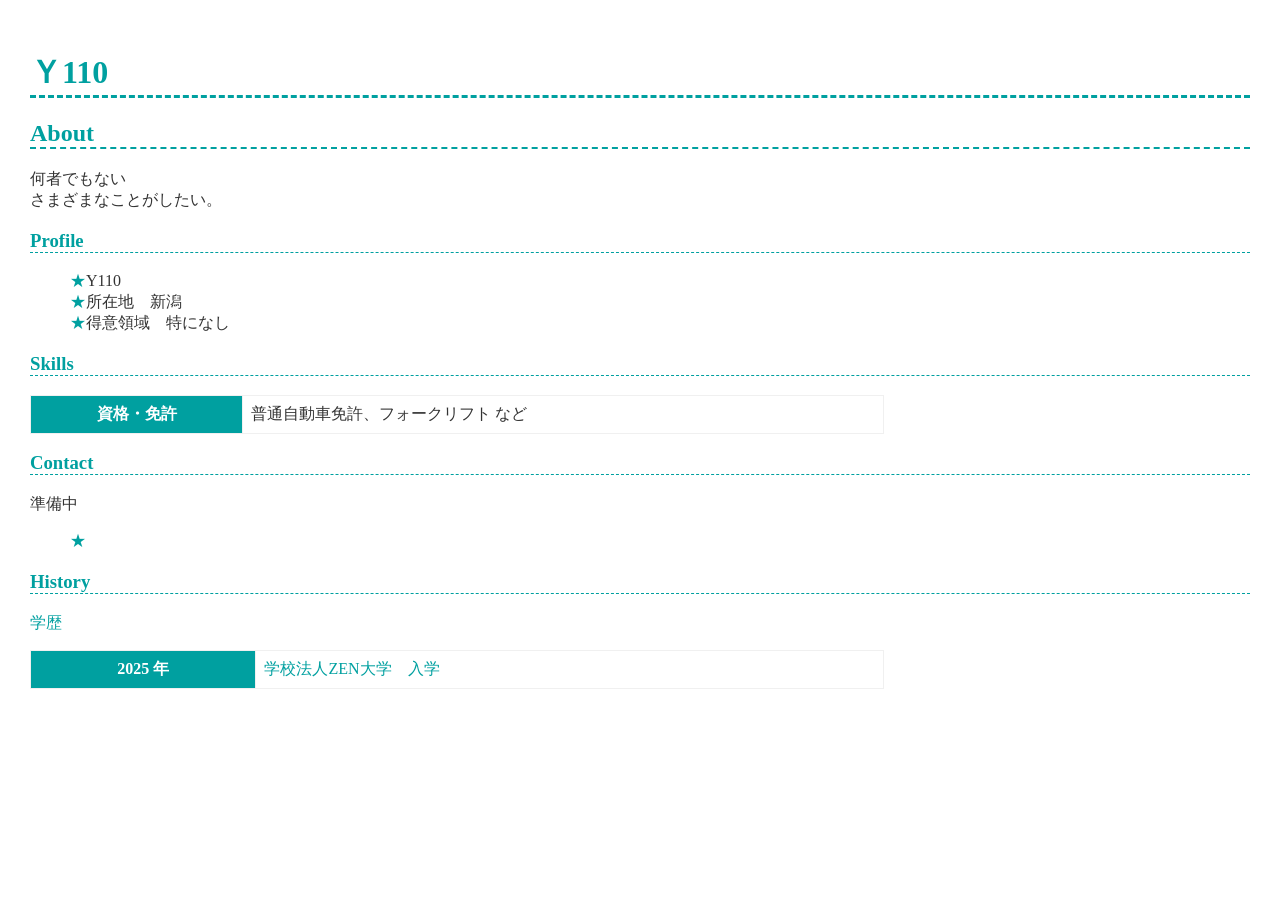
==== index.html @ a96bac1f "Update index.html" ====
<!DOCTYPE html>
<html lang="ja">
  <head>
    <meta charset="utf-8">
    <meta name="viewport" content="width=device-width, initial-scale=1">
     <link href="style.css" rel="stylesheet">
    <title>Ｙ110のポートフォリオ</title>
  </head>
  <body>
    <h1>Ｙ110</h1>
    
    <h2>About</h2>
    <p>
      何者でもない<br>
      さまざまなことがしたい。
    </p>

    <h3>Profile</h3>
    <ul>
      <li>Y110</li>
      <li>所在地　新潟</li>
      <li>得意領域　特になし</li>
    </ul>

    <h3>Skills</h3>
    <table>
    
      <tr>
        <th>資格・免許</th>
        <td>普通自動車免許、フォークリフト など</td>
      </tr>
    </table>

   
     

    <h3>Contact</h3>
    <p>準備中</p>
    <ul>
      <li><a なし</a></li>
    </ul>

    <h3>History</h3>
    <p>学歴</p>
    <table>
      <tr>
  
        <th>2025 年</th>
        <td>学校法人ZEN大学　入学</td>
      </tr>
    </table>
  </body>
</html>
---- style.css ----
/* --------------------
        全体
-------------------- */

:root {
  --theme-color: #00a0a0;
}

* {
  box-sizing: border-box;
}

html, body {
  width: 100%;
  height: 100%;
}

body {
  margin: 0;
  padding: 30px;
  color: #333;
}

/* --------------------
        見出し
-------------------- */

h1, h2, h3 {
  color: var(--theme-color);
  border-bottom: dashed 0.1em var(--theme-color);
}

/* --------------------
        リンク
-------------------- */

a {
  color: var(--theme-color);
  text-decoration: none;
}

/* --------------------
        リスト
-------------------- */

ul {
  list-style: none;
}
li:before {
  content: "★";
  color: var(--theme-color);
}

/* --------------------
          表
-------------------- */

table {
  border-spacing: 0;
  border-collapse: collapse;
  border: solid 1px #f0f0f0;
  min-width: 70%;
}
tr {
  background-color: #fff;
}
tr:nth-child(2n) {
  background-color: #f9f9f9;
}
th {
  background: var(--theme-color);
  color: #fff;
}
th, td {
  border: solid 1px #f0f0f0;
  padding: 0.5rem;
}
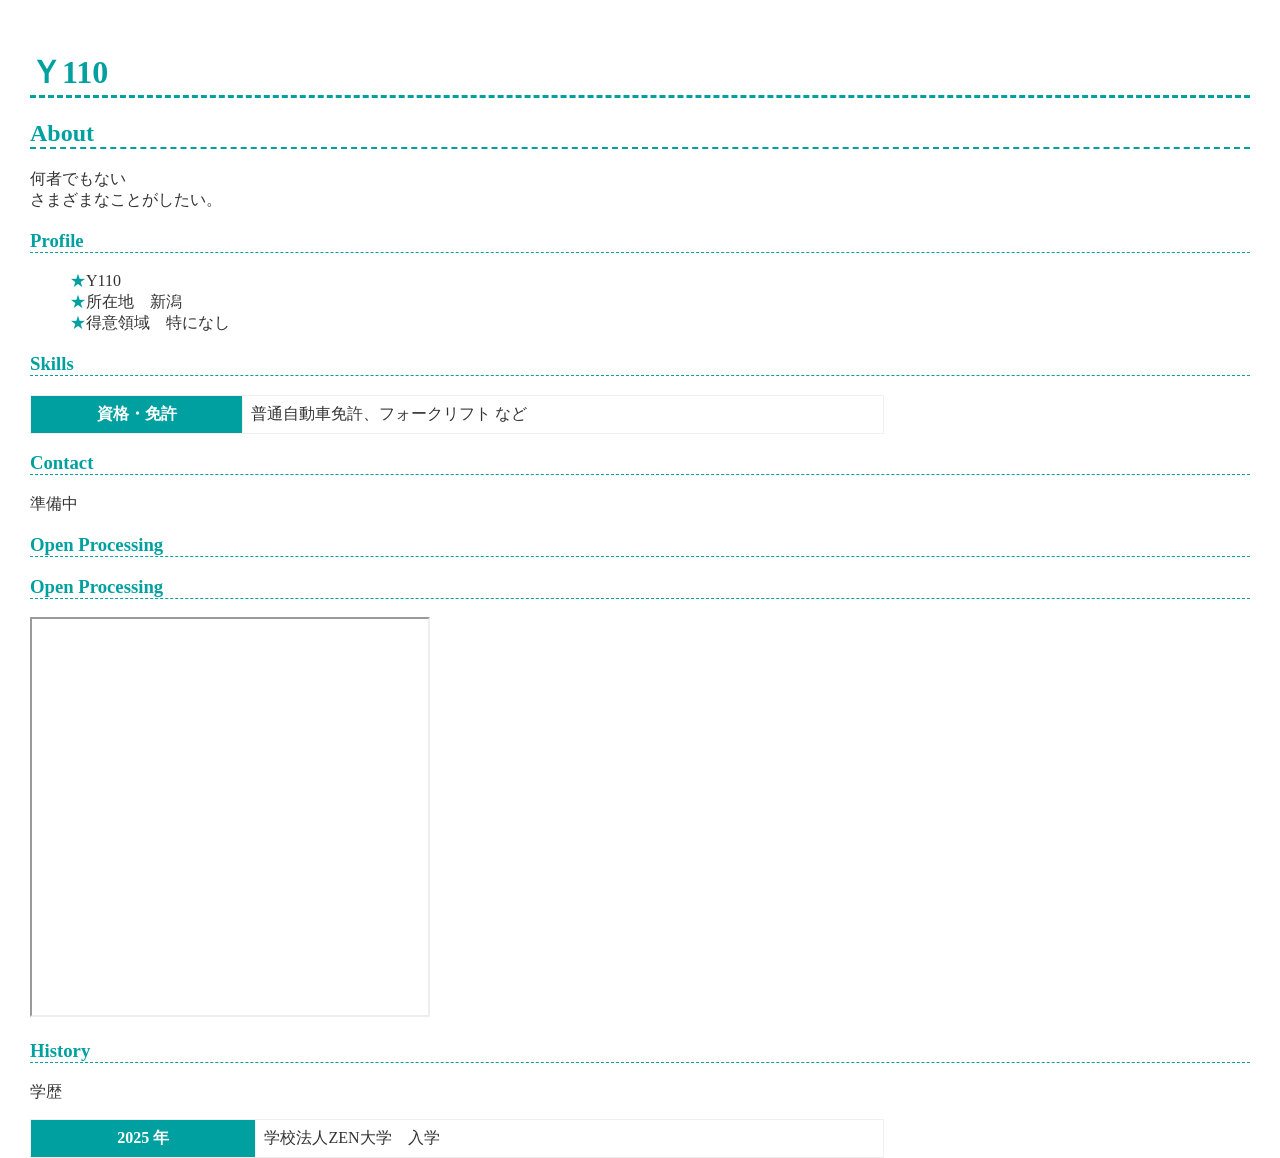
==== commit 43f0f593: "Update index.html" ====
--- a/index.html
+++ b/index.html
@@ -36,16 +36,18 @@
 
     <h3>Contact</h3>
     <p>準備中</p>
+
+    <h3>Open Processing</h3>
+        <h3>Open Processing</h3>
+    <iframe src="https://openprocessing.org/sketch/2958432/embed/" width="400" height="400"></iframe>
     <ul>
-      <li><a なし</a></li>
     </ul>
 
     <h3>History</h3>
     <p>学歴</p>
     <table>
       <tr>
-  
-        <th>2025 年</th>
+<th>2025 年</th>
         <td>学校法人ZEN大学　入学</td>
       </tr>
     </table>
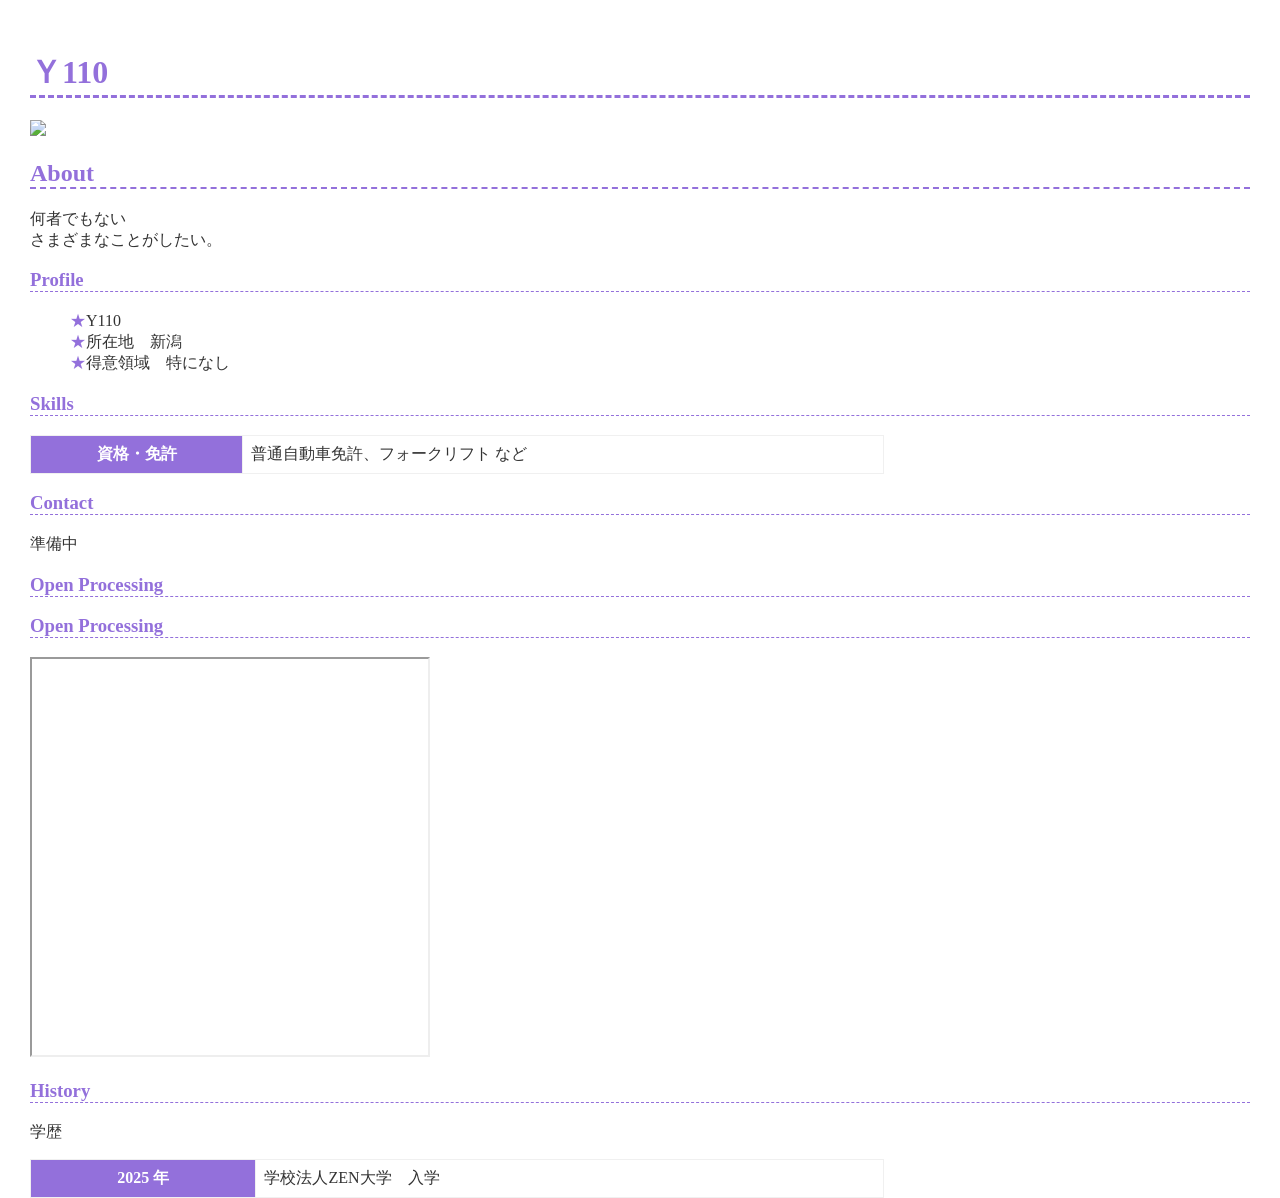
==== commit 59f3d5ce: "Update index.html" ====
--- a/index.html
+++ b/index.html
@@ -8,7 +8,7 @@
   </head>
   <body>
     <h1>Ｙ110</h1>
-    
+   <img src="profile_image.png"> 
     <h2>About</h2>
     <p>
       何者でもない<br>
--- a/style.css
+++ b/style.css
@@ -3,7 +3,7 @@
 -------------------- */
 
 :root {
-  --theme-color: #00a0a0;
+  --theme-color: #9370db;
 }
 
 * {
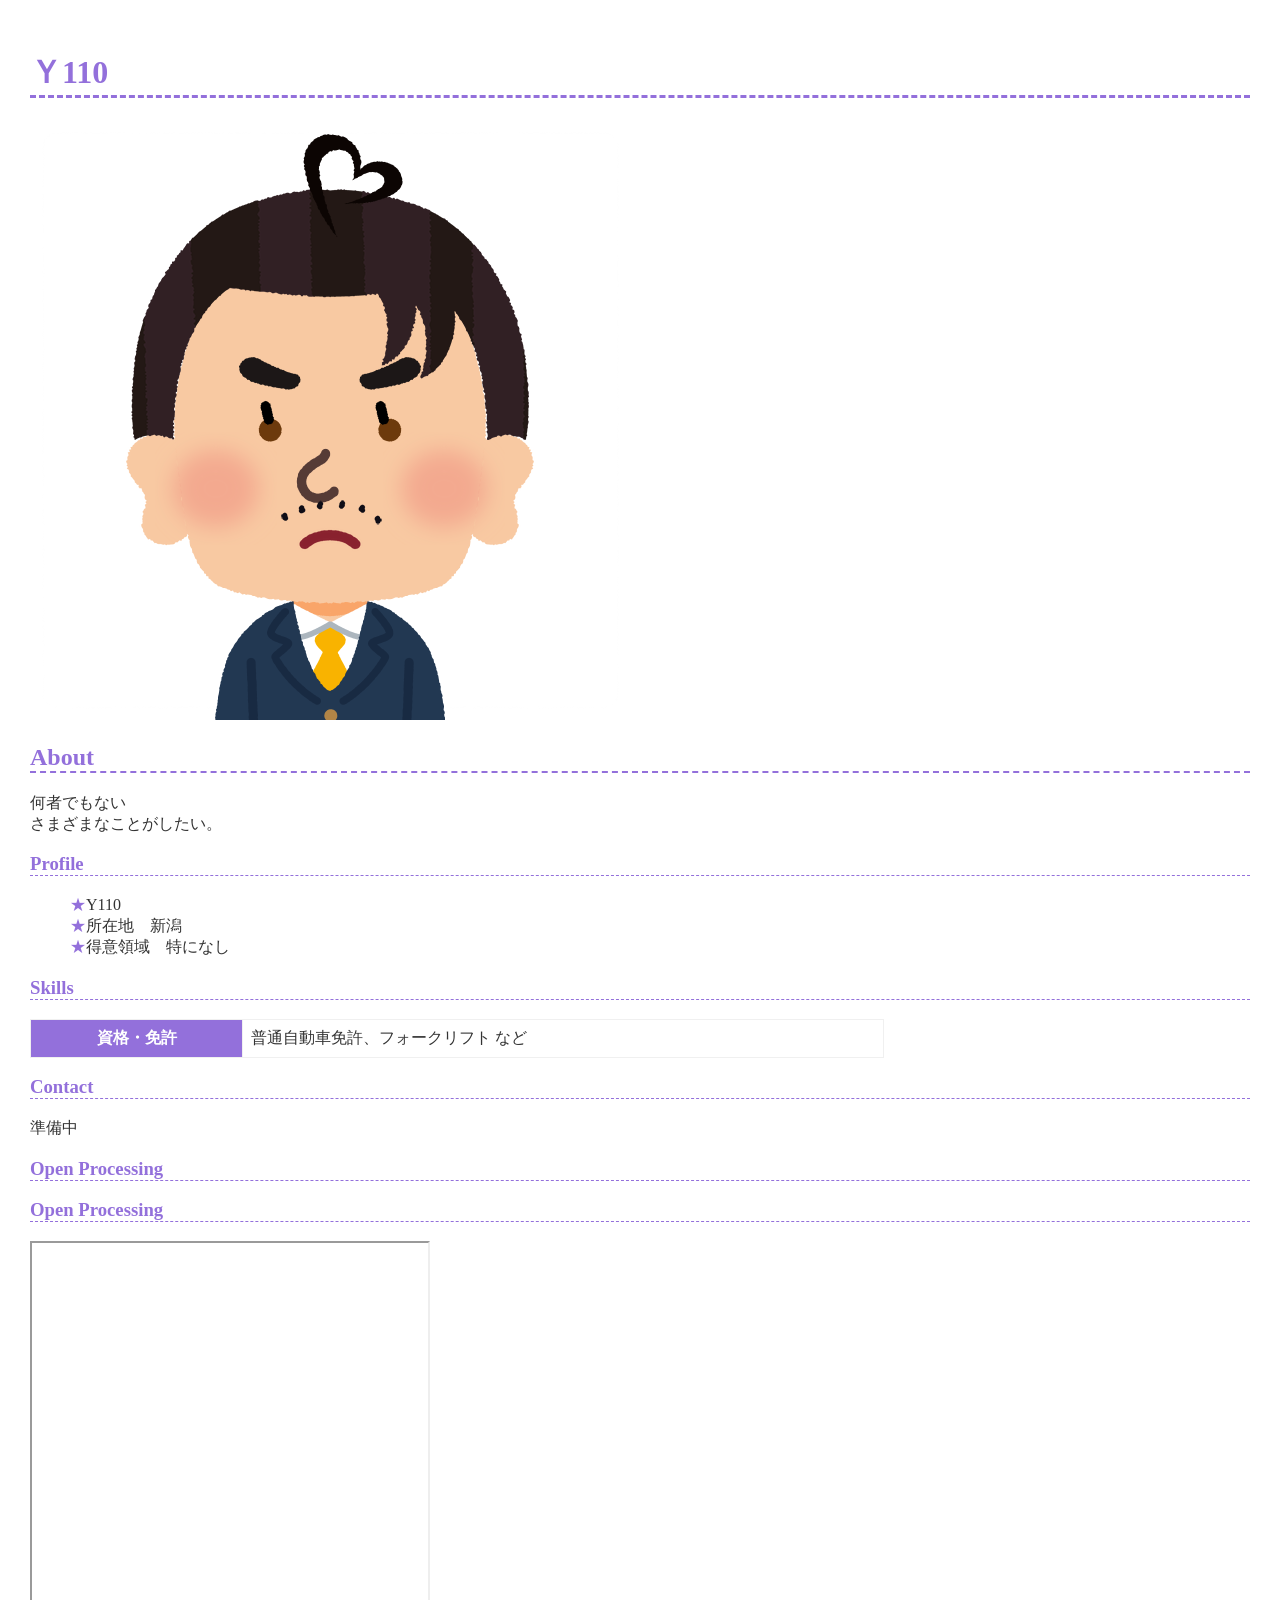
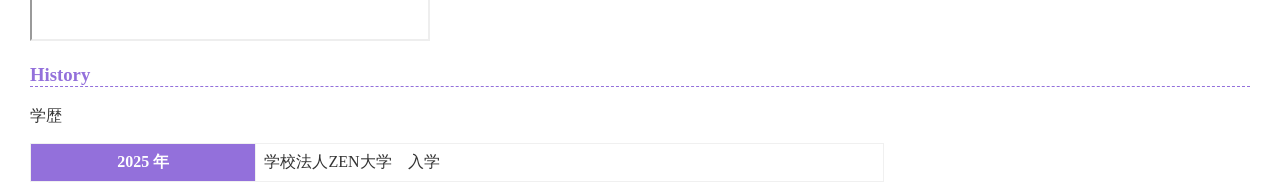
==== commit 721c92ac: "Update index.html" ====
--- a/index.html
+++ b/index.html
@@ -8,7 +8,7 @@
   </head>
   <body>
     <h1>Ｙ110</h1>
-   <img src="profile_image.png"> 
+   <img src="download20260500141938.png"> 
     <h2>About</h2>
     <p>
       何者でもない<br>
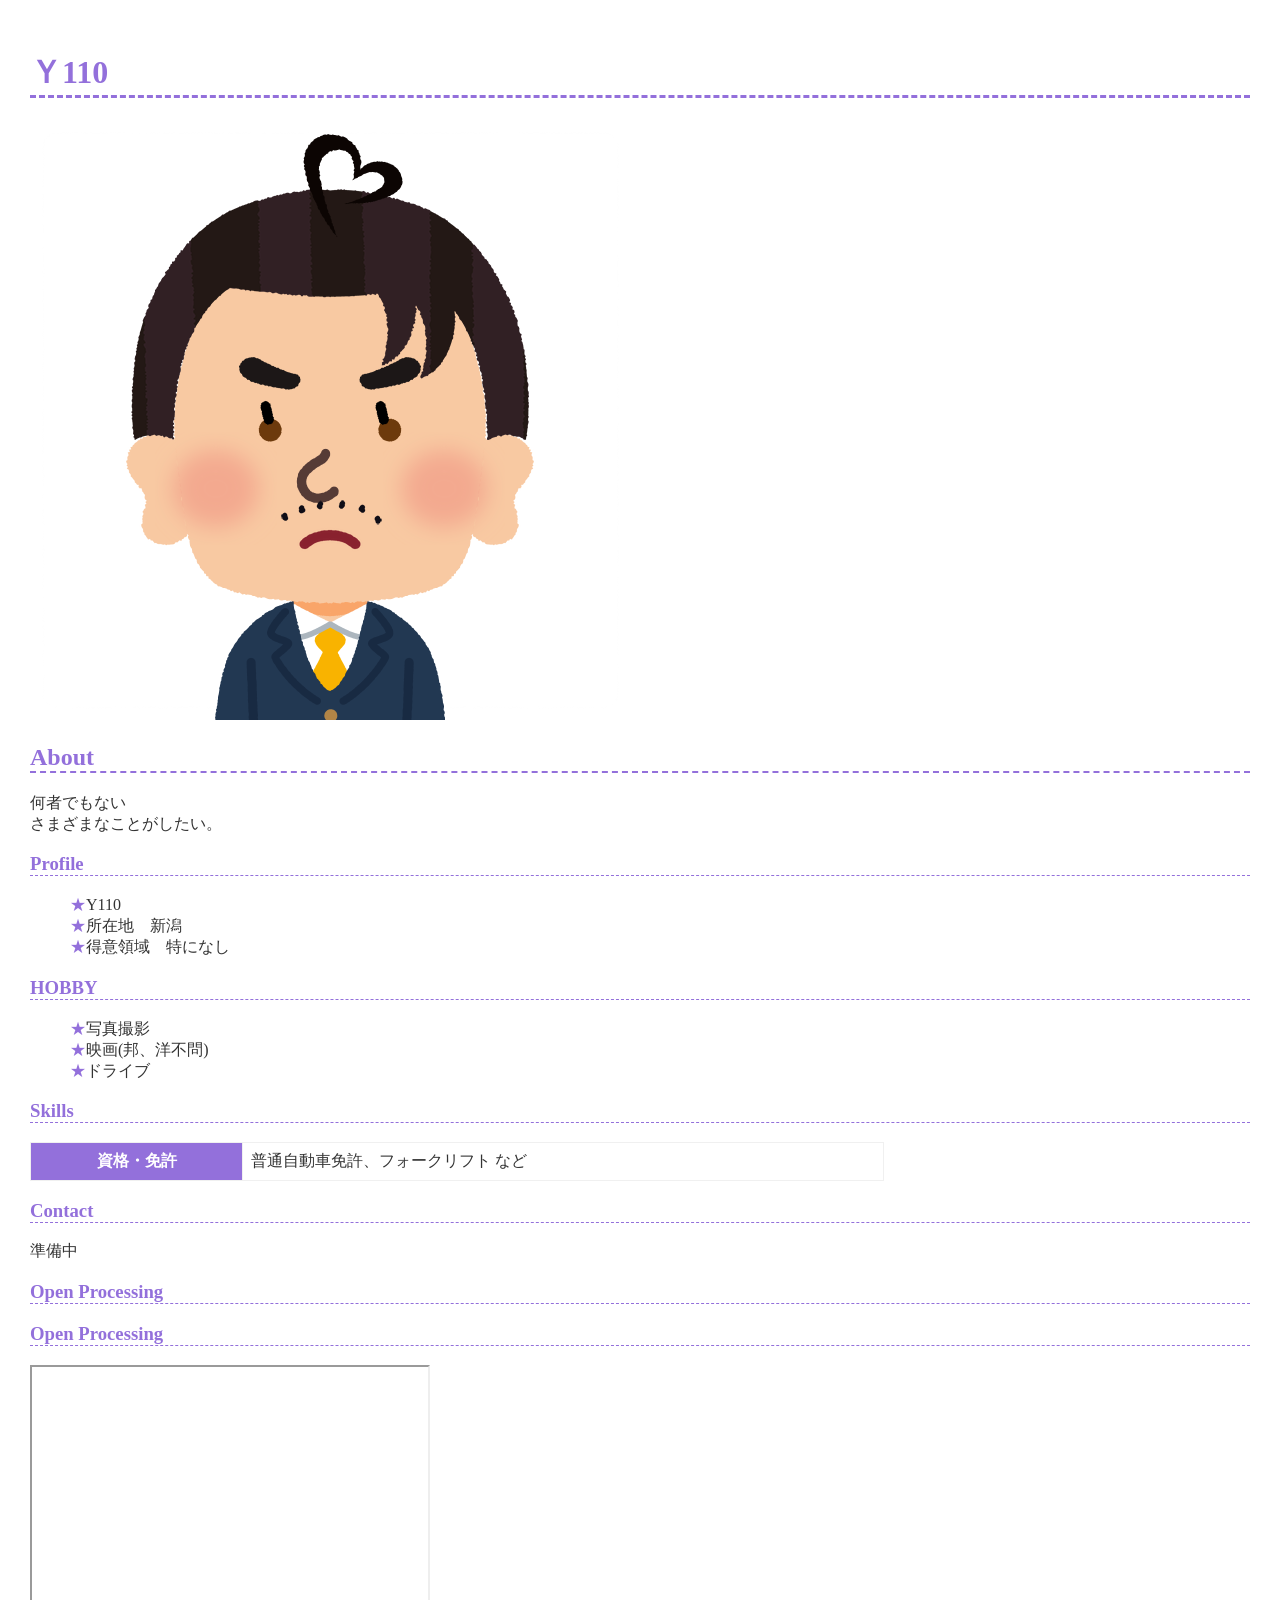
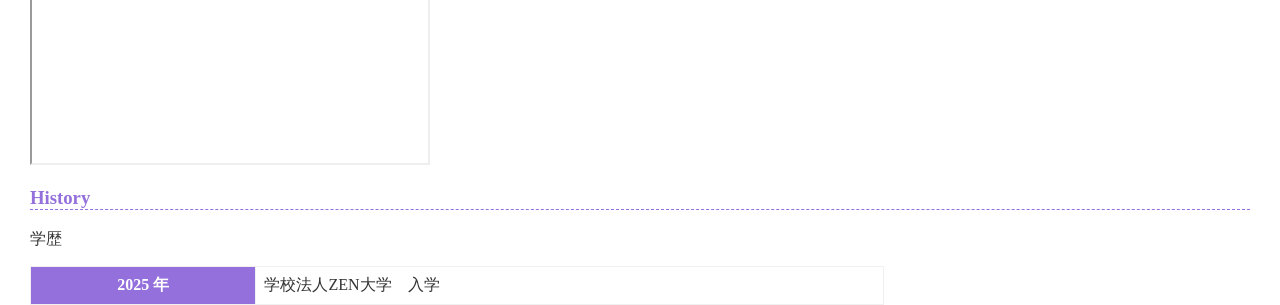
==== commit 2010cf7d: "Update index.html" ====
--- a/index.html
+++ b/index.html
@@ -22,6 +22,13 @@
       <li>得意領域　特になし</li>
     </ul>
 
+
+   <h3>HOBBY</h3>
+    <ul>
+      <li>写真撮影</li>
+      <li>映画(邦、洋不問)</li>
+      <li>ドライブ</li>
+    </ul>
     <h3>Skills</h3>
     <table>
     
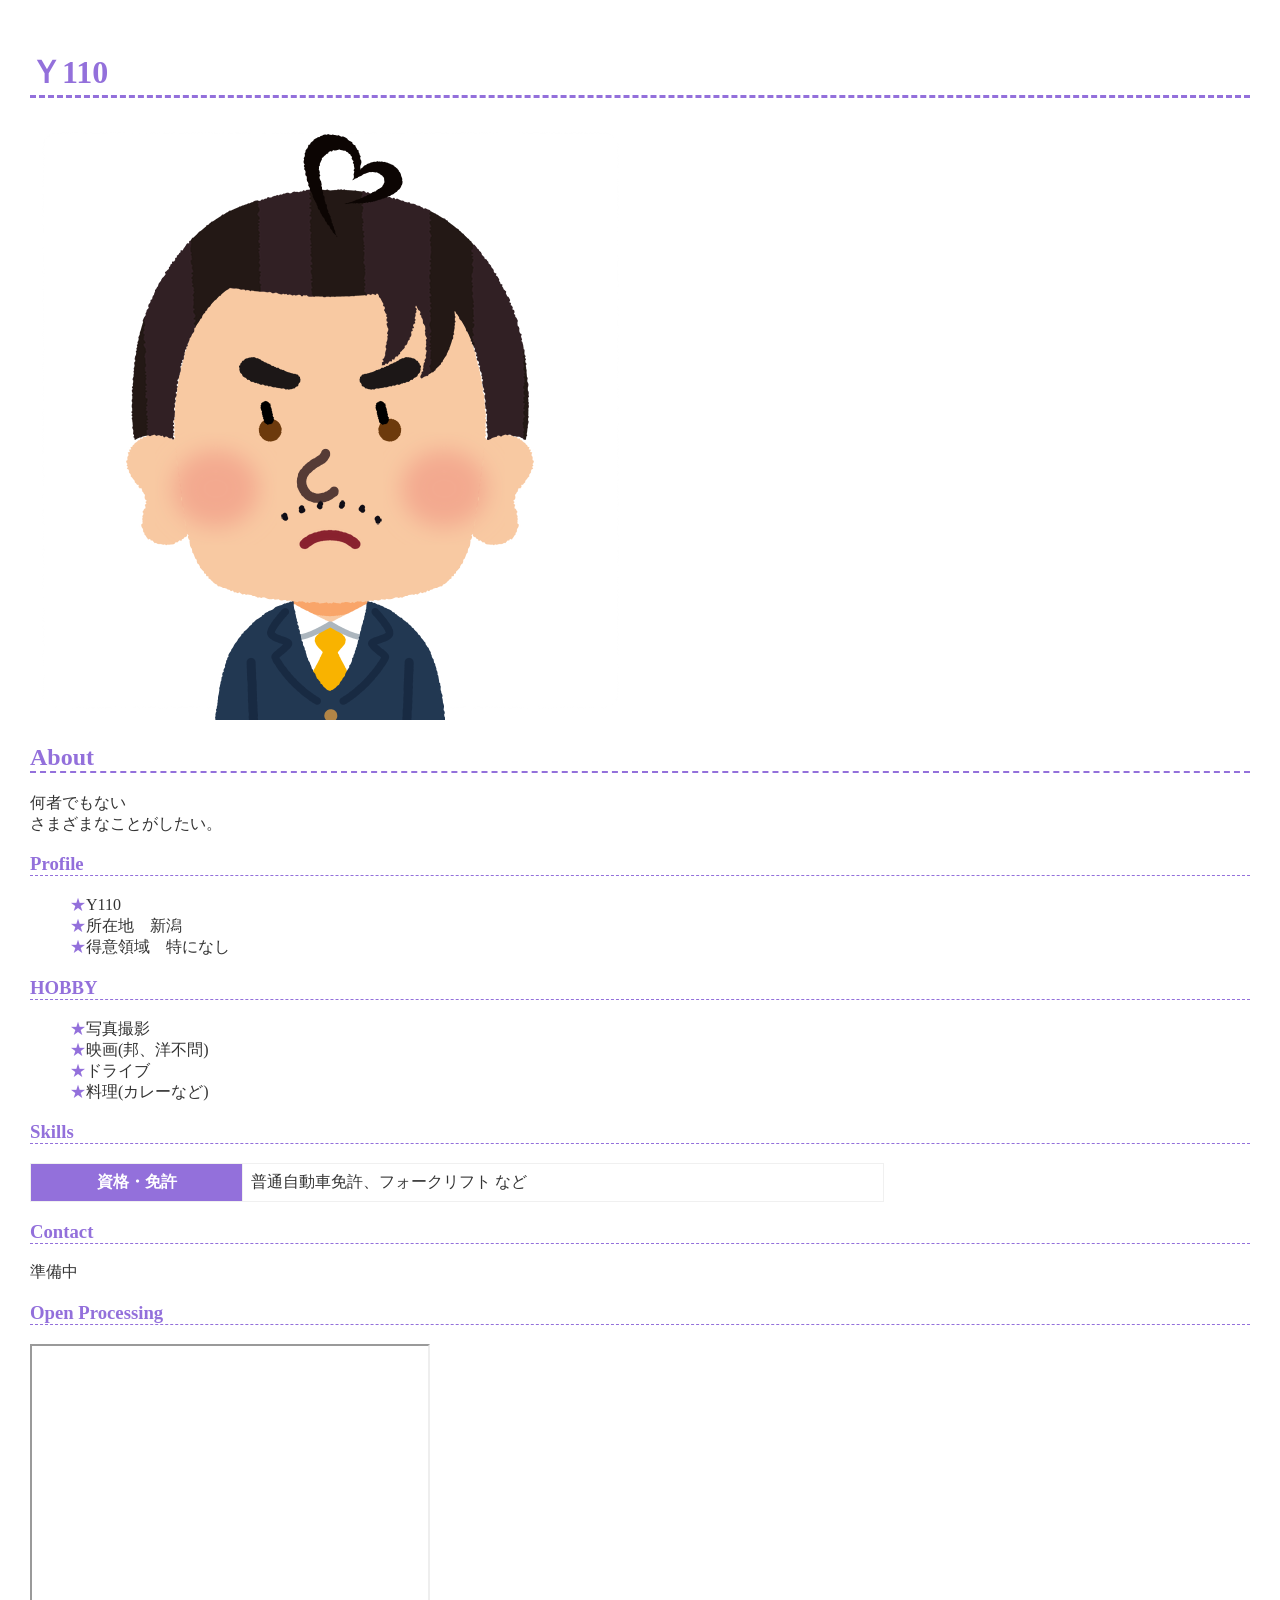
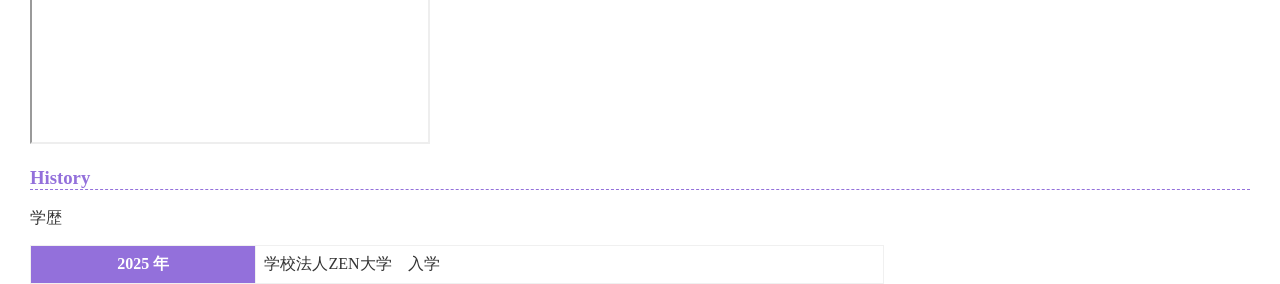
==== commit 46b5461c: "Update index.html" ====
--- a/index.html
+++ b/index.html
@@ -28,6 +28,7 @@
       <li>写真撮影</li>
       <li>映画(邦、洋不問)</li>
       <li>ドライブ</li>
+      <li>料理(カレーなど)</li>
     </ul>
     <h3>Skills</h3>
     <table>
@@ -44,7 +45,6 @@
     <h3>Contact</h3>
     <p>準備中</p>
 
-    <h3>Open Processing</h3>
         <h3>Open Processing</h3>
     <iframe src="https://openprocessing.org/sketch/2958432/embed/" width="400" height="400"></iframe>
     <ul>
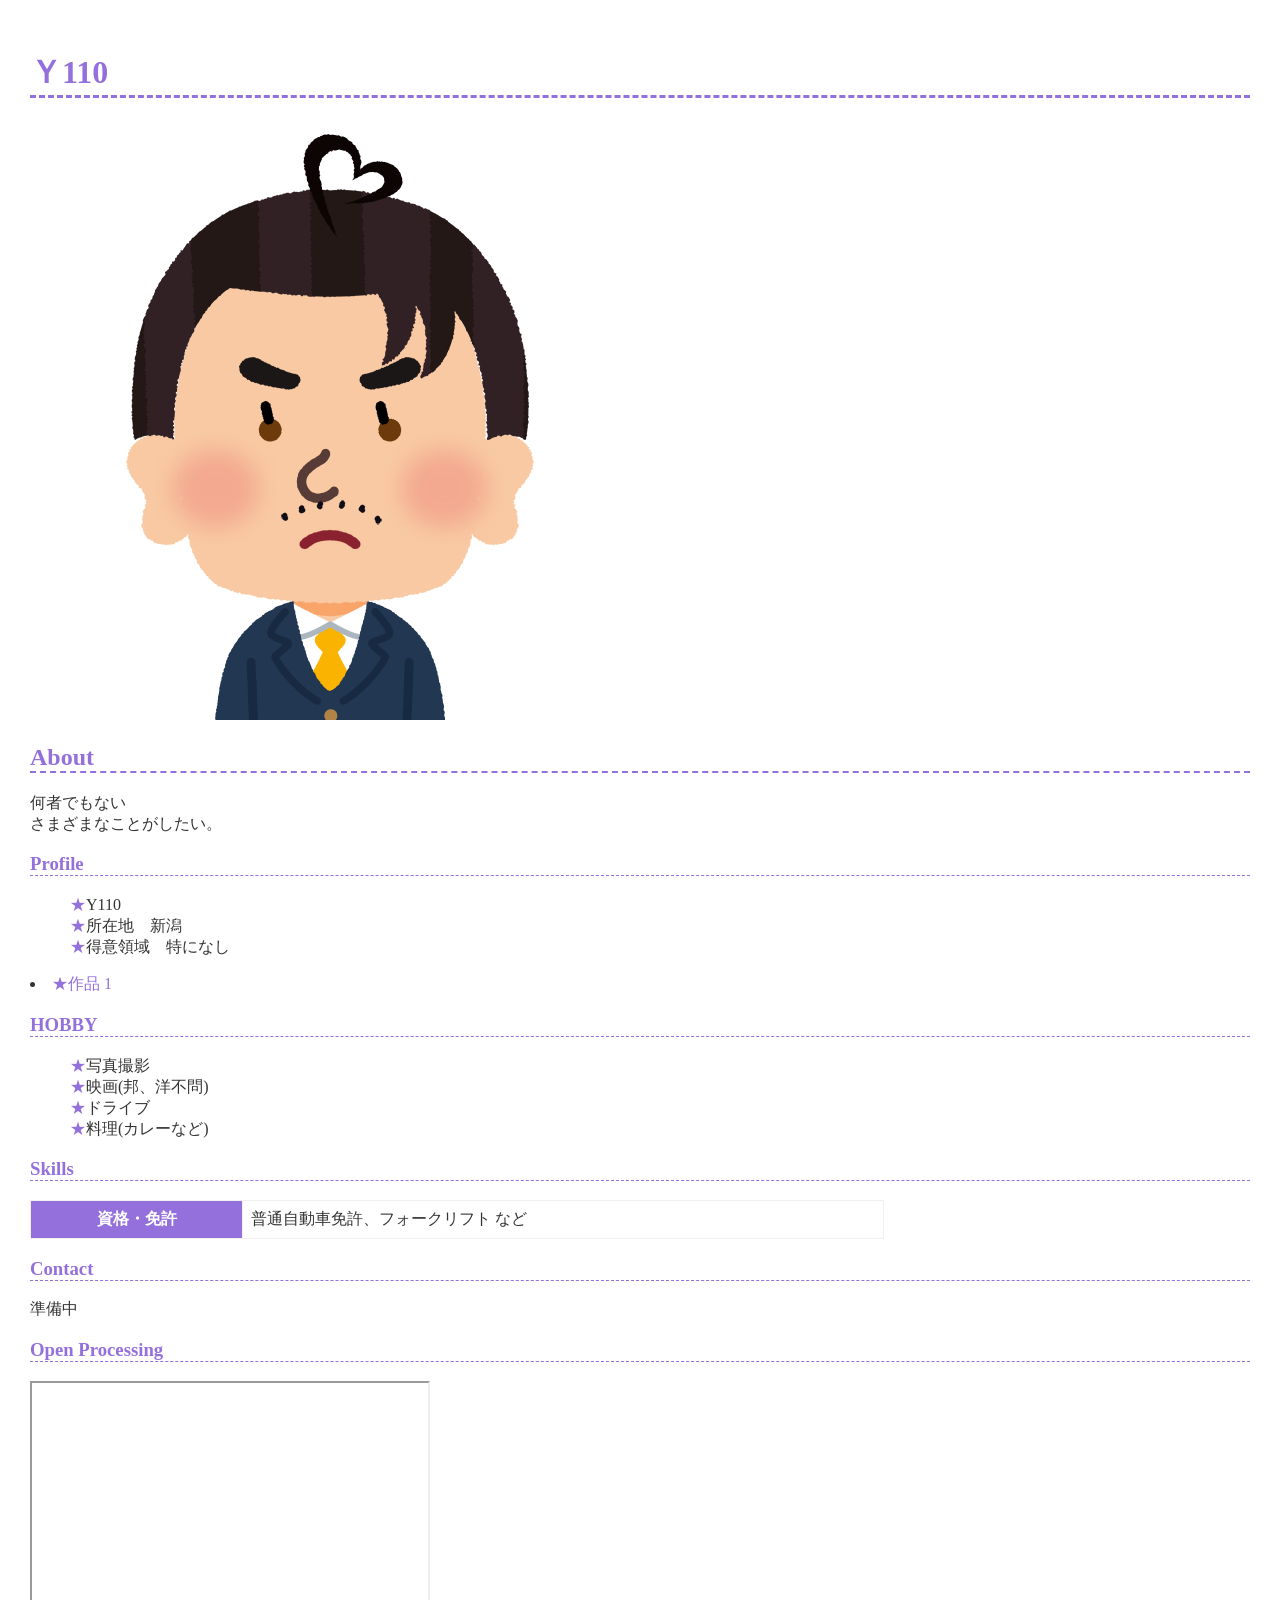
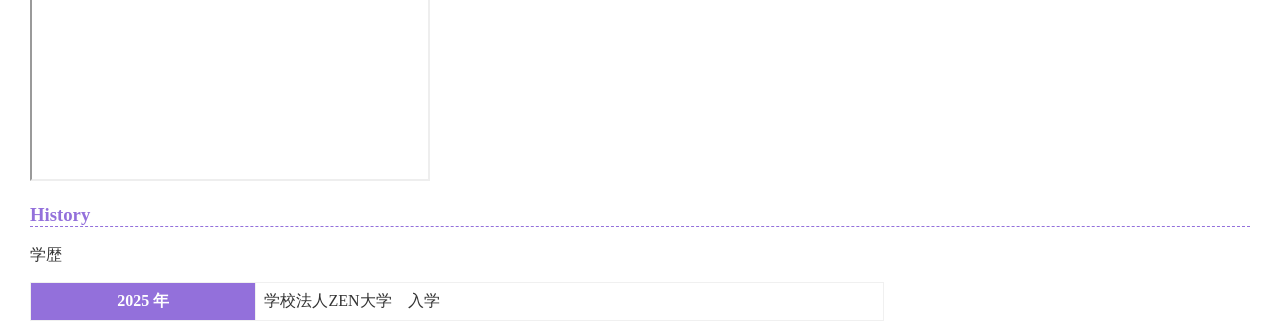
==== commit abc5d76b: "Update index.html" ====
--- a/index.html
+++ b/index.html
@@ -22,7 +22,7 @@
       <li>得意領域　特になし</li>
     </ul>
 
-
+ <li><a href="">作品 1</a></li>
    <h3>HOBBY</h3>
     <ul>
       <li>写真撮影</li>
